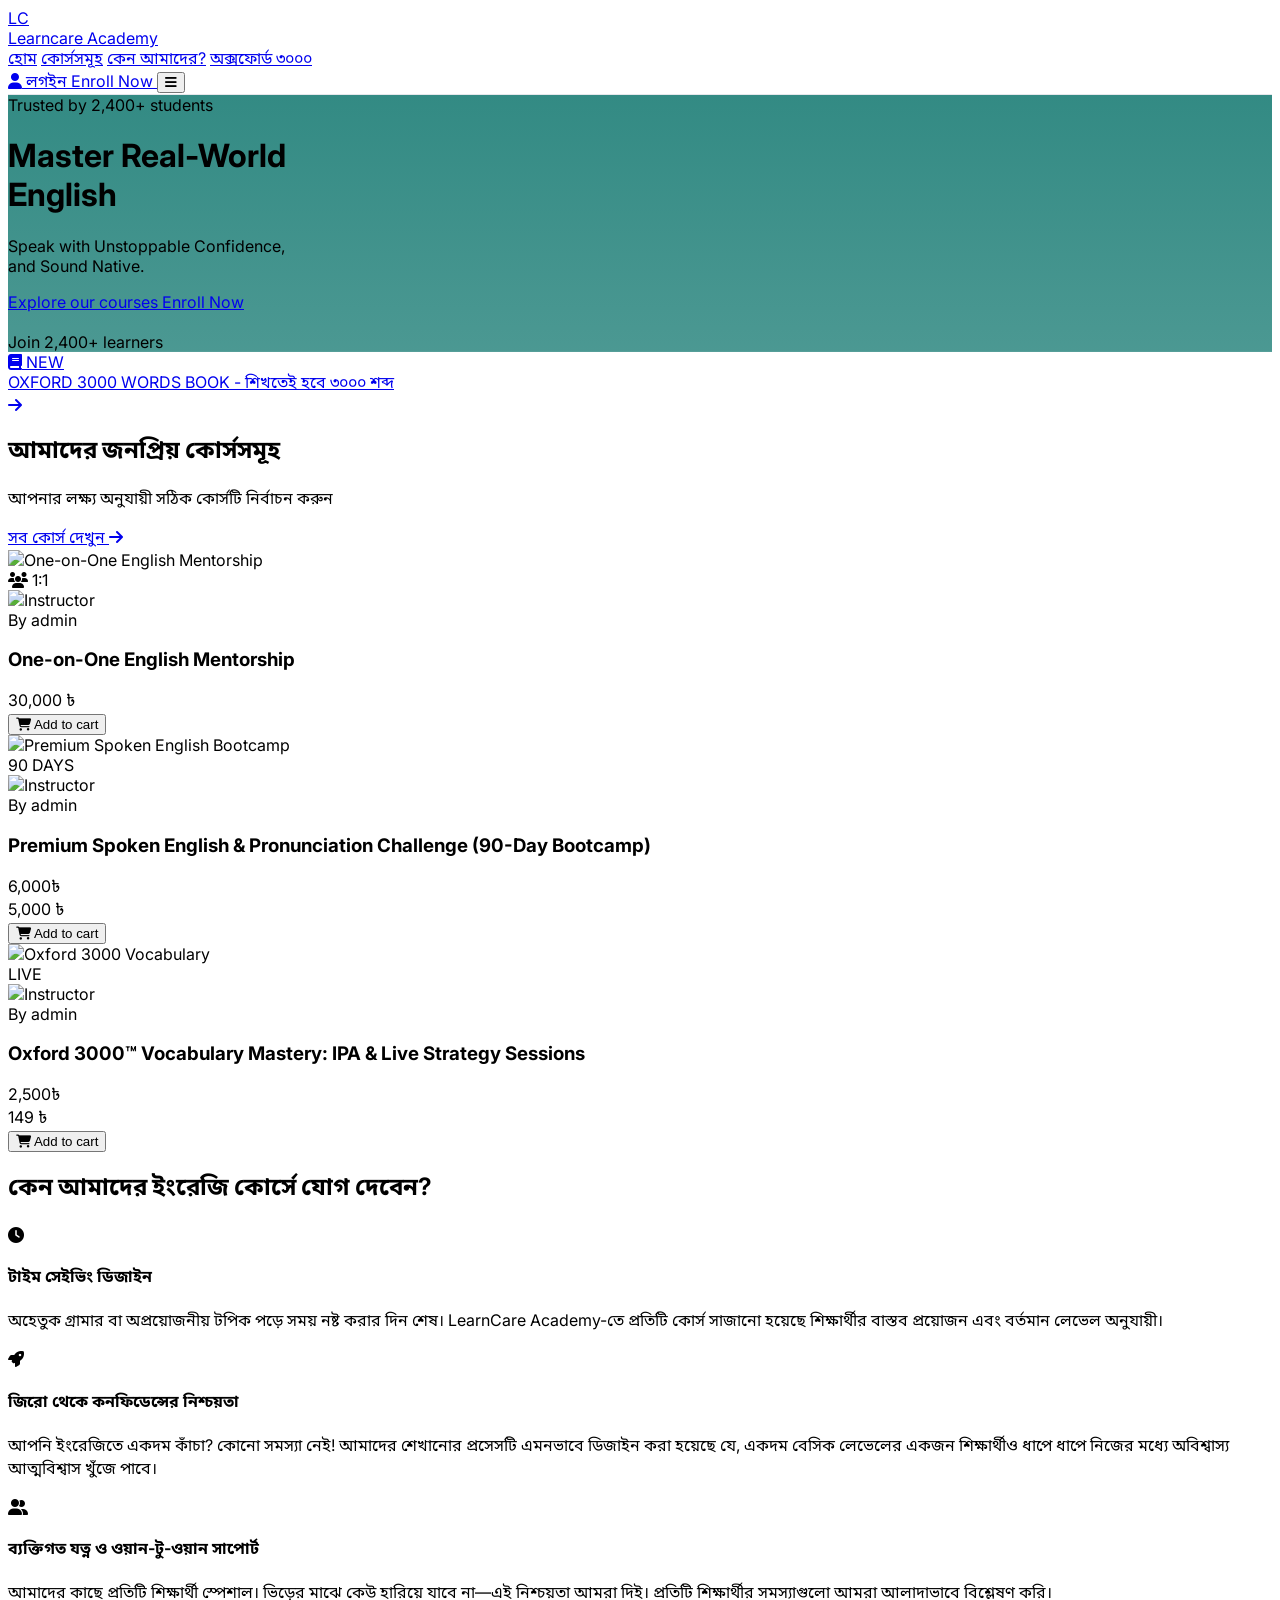
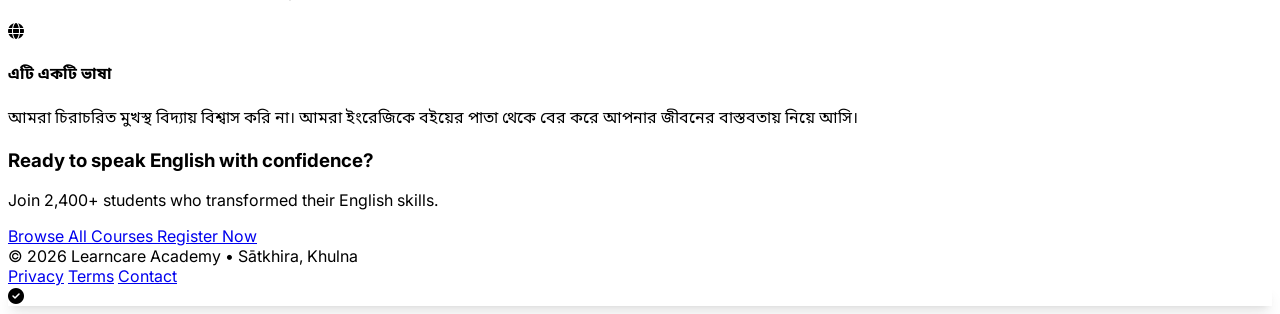
==== index.html @ d31a4f51 "Add files via upload" ====
<!DOCTYPE html>
<html lang="bn">
<head>
    <meta charset="UTF-8">
    <meta name="viewport" content="width=device-width, initial-scale=1.0">
    <title>Learncare Academy – be unstoppable</title>
    <link rel="stylesheet" href="style.css">
    <link rel="stylesheet" href="https://cdnjs.cloudflare.com/ajax/libs/font-awesome/6.5.1/css/all.min.css">
</head>
<body>
    <!-- Navbar -->
    <nav class="bg-white border-b border-gray-200 sticky top-0 z-50">
        <div class="max-w-screen-xl mx-auto">
            <div class="px-6 py-4 flex items-center justify-between">
                <!-- Logo -->
                <div class="flex items-center gap-x-3">
                    <a href="index.html" class="flex items-center gap-x-3">
                        <div class="w-11 h-11 bg-teal-800 rounded-2xl flex items-center justify-center">
                            <span class="text-white text-3xl font-bold tracking-tighter">LC</span>
                        </div>
                        <div>
                            <span class="font-bold text-3xl tracking-tight text-gray-900">Learncare</span>
                            <span class="font-semibold text-teal-700 text-xl">Academy</span>
                        </div>
                    </a>
                </div>

                <!-- Desktop Menu -->
                <div class="hidden md:flex items-center gap-x-8 text-sm font-medium">
                    <a href="index.html" class="text-gray-700 hover:text-teal-700 transition-colors">হোম</a>
                    <a href="#courses" class="text-gray-700 hover:text-teal-700 transition-colors">কোর্সসমূহ</a>
                    <a href="#why-us" class="text-gray-700 hover:text-teal-700 transition-colors">কেন আমাদের?</a>
                    <a href="#" class="text-gray-700 hover:text-teal-700 transition-colors">অক্সফোর্ড ৩০০০</a>
                </div>

                <div class="flex items-center gap-x-3">
                    <!-- Login Button -->
                    <a href="login.html" 
                       class="px-5 py-2.5 text-sm font-semibold text-gray-700 hover:bg-gray-100 transition-colors rounded-2xl flex items-center gap-x-2">
                        <i class="fas fa-user"></i>
                        <span class="hidden md:inline">লগইন</span>
                    </a>
                    
                    <!-- Enroll Button -->
                    <a href="#courses" 
                       class="px-6 py-2.5 bg-teal-700 hover:bg-teal-800 transition-all text-white text-sm font-semibold rounded-2xl flex items-center gap-x-2 shadow-sm">
                        <span>Enroll Now</span>
                    </a>
                    
                    <!-- Mobile Menu -->
                    <button class="md:hidden w-10 h-10 flex items-center justify-center text-gray-700" id="mobile-menu-btn">
                        <i class="fas fa-bars text-xl"></i>
                    </button>
                </div>
            </div>
        </div>
    </nav>

    <!-- Hero Section -->
    <div class="hero-bg h-[620px] flex items-center">
        <div class="max-w-screen-xl mx-auto px-6">
            <div class="max-w-2xl">
                <div class="inline-flex items-center px-4 py-1.5 rounded-full bg-white/90 mb-6">
                    <div class="flex items-center gap-x-2">
                        <div class="w-2.5 h-2.5 bg-emerald-500 rounded-full animate-pulse"></div>
                        <span class="text-sm font-semibold text-teal-900">Trusted by 2,400+ students</span>
                    </div>
                </div>
                
                <h1 class="text-6xl md:text-7xl font-bold tracking-tighter text-white leading-none">
                    Master Real-World<br> 
                    <span class="text-teal-300">English</span>
                </h1>
                
                <p class="mt-6 text-2xl text-white/90 max-w-md font-light">
                    Speak with Unstoppable Confidence,<br>
                    and Sound Native.
                </p>
                
                <div class="mt-8 flex items-center gap-x-4">
                    <a href="#courses" 
                       class="px-8 py-4 bg-white text-teal-800 hover:bg-gray-100 transition-all font-semibold text-lg rounded-3xl inline-flex items-center gap-x-3 shadow-xl">
                        <span>Explore our courses</span>
                    </a>
                    
                    <a href="login.html" 
                       class="px-8 py-4 border border-white/70 hover:bg-white/10 transition-all font-semibold text-lg text-white rounded-3xl inline-flex items-center gap-x-3">
                        <span>Enroll Now</span>
                    </a>
                </div>
                
                <div class="mt-8 flex items-center gap-x-5 text-white/80 text-sm">
                    <div class="flex -space-x-2">
                        <img src="https://picsum.photos/id/1005/32/32" class="w-8 h-8 rounded-full border-2 border-white object-cover" alt="">
                        <img src="https://picsum.photos/id/1009/32/32" class="w-8 h-8 rounded-full border-2 border-white object-cover" alt="">
                        <img src="https://picsum.photos/id/1012/32/32" class="w-8 h-8 rounded-full border-2 border-white object-cover" alt="">
                    </div>
                    <span class="font-medium">Join 2,400+ learners</span>
                </div>
            </div>
        </div>
    </div>

    <!-- Oxford 3000 Promo -->
    <div class="max-w-screen-xl mx-auto px-6 -mt-5 relative z-10">
        <div class="bg-white shadow-xl border border-gray-100 rounded-3xl p-1 inline-block">
            <a href="#" class="flex items-center gap-x-4 px-5 py-3.5 rounded-[22px] hover:bg-gray-50 transition-colors group">
                <div class="flex items-center gap-x-3">
                    <div class="px-3 py-1 bg-orange-100 text-orange-700 text-xs font-bold rounded-full flex items-center gap-x-1.5">
                        <i class="fas fa-book"></i>
                        <span>NEW</span>
                    </div>
                    <span class="font-semibold text-gray-900 group-hover:text-teal-700 transition-colors">OXFORD 3000 WORDS BOOK - শিখতেই হবে ৩০০০ শব্দ</span>
                </div>
                <i class="fas fa-arrow-right text-teal-600 group-hover:translate-x-1 transition-transform"></i>
            </a>
        </div>
    </div>

    <!-- Popular Courses Section -->
    <div id="courses" class="max-w-screen-xl mx-auto px-6 pt-14 pb-8">
        <div class="flex flex-col md:flex-row md:items-end justify-between mb-10">
            <div>
                <h2 class="text-4xl font-bold tracking-tight text-gray-900">আমাদের জনপ্রিয় কোর্সসমূহ</h2>
                <p class="text-gray-600 mt-2 text-lg">আপনার লক্ষ্য অনুযায়ী সঠিক কোর্সটি নির্বাচন করুন</p>
            </div>
            <a href="#" class="mt-4 md:mt-0 text-teal-700 hover:text-teal-800 font-semibold flex items-center gap-x-2">
                সব কোর্স দেখুন <i class="fas fa-arrow-right"></i>
            </a>
        </div>
        
        <!-- Courses Grid -->
        <div class="grid grid-cols-1 md:grid-cols-2 lg:grid-cols-3 gap-6">
            
            <!-- Course 1 -->
            <div class="course-card bg-white border border-gray-100 rounded-3xl overflow-hidden shadow-sm">
                <div class="relative">
                    <img src="https://picsum.photos/id/1018/600/340" class="w-full h-52 object-cover" alt="One-on-One English Mentorship">
                    <div class="absolute top-4 right-4 bg-white shadow-sm px-3 py-1 rounded-2xl text-xs font-semibold flex items-center gap-x-1">
                        <i class="fas fa-users text-teal-600"></i>
                        <span class="text-gray-700">1:1</span>
                    </div>
                </div>
                <div class="p-6">
                    <div class="flex items-center gap-x-3 mb-3">
                        <img src="https://picsum.photos/id/1005/32/32" class="w-8 h-8 rounded-full" alt="Instructor">
                        <div>
                            <span class="font-medium text-sm">By admin</span>
                        </div>
                    </div>
                    
                    <h3 class="font-bold text-xl leading-tight tracking-tight">One-on-One English Mentorship</h3>
                    
                    <div class="flex items-baseline gap-x-2 mt-4">
                        <span class="text-3xl font-bold text-gray-900">30,000</span>
                        <span class="text-lg font-medium text-gray-500">৳</span>
                    </div>
                    
                    <button onclick="addToCart(4485, 'One-on-One English Mentorship', 30000)"
                            class="mt-5 w-full py-3.5 bg-teal-700 hover:bg-teal-800 transition-colors text-white font-semibold rounded-2xl flex items-center justify-center gap-x-2 text-sm">
                        <i class="fas fa-shopping-cart"></i>
                        <span>Add to cart</span>
                    </button>
                </div>
            </div>
            
            <!-- Course 2 -->
            <div class="course-card bg-white border border-gray-100 rounded-3xl overflow-hidden shadow-sm">
                <div class="relative">
                    <img src="https://picsum.photos/id/1006/600/340" class="w-full h-52 object-cover" alt="Premium Spoken English Bootcamp">
                    <div class="absolute top-4 right-4 bg-emerald-500 text-white px-3 py-1 text-xs font-bold rounded-2xl flex items-center gap-x-1">
                        <span>90 DAYS</span>
                    </div>
                </div>
                <div class="p-6">
                    <div class="flex items-center gap-x-3 mb-3">
                        <img src="https://picsum.photos/id/1005/32/32" class="w-8 h-8 rounded-full" alt="Instructor">
                        <div>
                            <span class="font-medium text-sm">By admin</span>
                        </div>
                    </div>
                    
                    <h3 class="font-bold text-xl leading-tight tracking-tight">Premium Spoken English &amp; Pronunciation Challenge (90-Day Bootcamp)</h3>
                    
                    <div class="mt-4 flex items-baseline gap-x-3">
                        <div>
                            <span class="text-sm line-through text-gray-400">6,000৳</span>
                            <div class="flex items-baseline">
                                <span class="text-3xl font-bold text-gray-900">5,000</span>
                                <span class="text-lg font-medium text-gray-500">৳</span>
                            </div>
                        </div>
                    </div>
                    
                    <button onclick="addToCart(4482, 'Premium Spoken English Bootcamp', 5000)"
                            class="mt-5 w-full py-3.5 bg-teal-700 hover:bg-teal-800 transition-colors text-white font-semibold rounded-2xl flex items-center justify-center gap-x-2 text-sm">
                        <i class="fas fa-shopping-cart"></i>
                        <span>Add to cart</span>
                    </button>
                </div>
            </div>
            
            <!-- Course 3 -->
            <div class="course-card bg-white border border-gray-100 rounded-3xl overflow-hidden shadow-sm">
                <div class="relative">
                    <img src="https://picsum.photos/id/201/600/340" class="w-full h-52 object-cover" alt="Oxford 3000 Vocabulary">
                    <div class="absolute top-4 right-4 bg-amber-500 text-white px-3 py-1 text-xs font-bold rounded-2xl">
                        <span>LIVE</span>
                    </div>
                </div>
                <div class="p-6">
                    <div class="flex items-center gap-x-3 mb-3">
                        <img src="https://picsum.photos/id/1005/32/32" class="w-8 h-8 rounded-full" alt="Instructor">
                        <div>
                            <span class="font-medium text-sm">By admin</span>
                        </div>
                    </div>
                    
                    <h3 class="font-bold text-xl leading-tight tracking-tight">Oxford 3000™ Vocabulary Mastery: IPA &amp; Live Strategy Sessions</h3>
                    
                    <div class="mt-4 flex items-baseline gap-x-3">
                        <div>
                            <span class="text-sm line-through text-gray-400">2,500৳</span>
                            <div class="flex items-baseline">
                                <span class="text-3xl font-bold text-emerald-600">149</span>
                                <span class="text-lg font-medium text-gray-500">৳</span>
                            </div>
                        </div>
                    </div>
                    
                    <button onclick="addToCart(4285, 'Oxford 3000 Vocabulary Mastery', 149)"
                            class="mt-5 w-full py-3.5 bg-teal-700 hover:bg-teal-800 transition-colors text-white font-semibold rounded-2xl flex items-center justify-center gap-x-2 text-sm">
                        <i class="fas fa-shopping-cart"></i>
                        <span>Add to cart</span>
                    </button>
                </div>
            </div>
            
        </div>
    </div>

    <!-- Why Choose Us Section -->
    <div id="why-us" class="bg-white py-16 border-t border-gray-100">
        <div class="max-w-screen-xl mx-auto px-6">
            <div class="text-center mb-12">
                <h2 class="text-4xl font-bold tracking-tight text-gray-900">কেন আমাদের ইংরেজি কোর্সে যোগ দেবেন?</h2>
            </div>
            
            <div class="grid grid-cols-1 md:grid-cols-2 lg:grid-cols-4 gap-6">
                
                <div class="benefit-card bg-gray-50 border border-gray-100 p-7 rounded-3xl">
                    <div class="w-12 h-12 bg-teal-100 text-teal-700 flex items-center justify-center rounded-2xl mb-5">
                        <i class="fas fa-clock text-3xl"></i>
                    </div>
                    <h4 class="font-bold text-xl mb-3">টাইম সেইভিং ডিজাইন</h4>
                    <p class="text-gray-600 text-[15px] leading-relaxed">অহেতুক গ্রামার বা অপ্রয়োজনীয় টপিক পড়ে সময় নষ্ট করার দিন শেষ। LearnCare Academy-তে প্রতিটি কোর্স সাজানো হয়েছে শিক্ষার্থীর বাস্তব প্রয়োজন এবং বর্তমান লেভেল অনুযায়ী।</p>
                </div>
                
                <div class="benefit-card bg-gray-50 border border-gray-100 p-7 rounded-3xl">
                    <div class="w-12 h-12 bg-teal-100 text-teal-700 flex items-center justify-center rounded-2xl mb-5">
                        <i class="fas fa-rocket text-3xl"></i>
                    </div>
                    <h4 class="font-bold text-xl mb-3">জিরো থেকে কনফিডেন্সের নিশ্চয়তা</h4>
                    <p class="text-gray-600 text-[15px] leading-relaxed">আপনি ইংরেজিতে একদম কাঁচা? কোনো সমস্যা নেই! আমাদের শেখানোর প্রসেসটি এমনভাবে ডিজাইন করা হয়েছে যে, একদম বেসিক লেভেলের একজন শিক্ষার্থীও ধাপে ধাপে নিজের মধ্যে অবিশ্বাস্য আত্মবিশ্বাস খুঁজে পাবে।</p>
                </div>
                
                <div class="benefit-card bg-gray-50 border border-gray-100 p-7 rounded-3xl">
                    <div class="w-12 h-12 bg-teal-100 text-teal-700 flex items-center justify-center rounded-2xl mb-5">
                        <i class="fas fa-user-friends text-3xl"></i>
                    </div>
                    <h4 class="font-bold text-xl mb-3">ব্যক্তিগত যত্ন ও ওয়ান-টু-ওয়ান সাপোর্ট</h4>
                    <p class="text-gray-600 text-[15px] leading-relaxed">আমাদের কাছে প্রতিটি শিক্ষার্থী স্পেশাল। ভিড়ের মাঝে কেউ হারিয়ে যাবে না—এই নিশ্চয়তা আমরা দিই। প্রতিটি শিক্ষার্থীর সমস্যাগুলো আমরা আলাদাভাবে বিশ্লেষণ করি।</p>
                </div>
                
                <div class="benefit-card bg-gray-50 border border-gray-100 p-7 rounded-3xl">
                    <div class="w-12 h-12 bg-teal-100 text-teal-700 flex items-center justify-center rounded-2xl mb-5">
                        <i class="fas fa-globe text-3xl"></i>
                    </div>
                    <h4 class="font-bold text-xl mb-3">এটি একটি ভাষা</h4>
                    <p class="text-gray-600 text-[15px] leading-relaxed">আমরা চিরাচরিত মুখস্থ বিদ্যায় বিশ্বাস করি না। আমরা ইংরেজিকে বইয়ের পাতা থেকে বের করে আপনার জীবনের বাস্তবতায় নিয়ে আসি।</p>
                </div>
            </div>
        </div>
    </div>

    <!-- Final CTA -->
    <div class="bg-gray-900 py-12">
        <div class="max-w-screen-xl mx-auto px-6 text-center">
            <h3 class="text-white text-3xl font-bold tracking-tight">Ready to speak English with confidence?</h3>
            <p class="text-gray-400 mt-2">Join 2,400+ students who transformed their English skills.</p>
            
            <div class="mt-7 flex flex-col sm:flex-row items-center justify-center gap-3">
                <a href="#courses" 
                   class="px-8 py-4 bg-white text-teal-800 hover:bg-gray-100 font-semibold text-lg rounded-3xl flex items-center justify-center gap-x-3 shadow-lg">
                    Browse All Courses
                </a>
                
                <a href="register.html" 
                   class="px-8 py-4 border border-white text-white hover:bg-white/10 font-semibold text-lg rounded-3xl flex items-center justify-center gap-x-3">
                    Register Now
                </a>
            </div>
        </div>
    </div>

    <!-- Footer -->
    <footer class="bg-white border-t border-gray-200 py-8">
        <div class="max-w-screen-xl mx-auto px-6">
            <div class="flex flex-col md:flex-row md:items-center justify-between text-sm">
                <div class="flex items-center gap-x-2 text-gray-500">
                    <span>© 2026 Learncare Academy</span>
                    <span class="hidden md:inline">•</span>
                    <span class="text-teal-700">Sātkhira, Khulna</span>
                </div>
                
                <div class="flex items-center gap-x-6 mt-4 md:mt-0 text-gray-500 text-sm">
                    <a href="#" class="hover:text-gray-700">Privacy</a>
                    <a href="#" class="hover:text-gray-700">Terms</a>
                    <a href="#" class="hover:text-gray-700">Contact</a>
                </div>
            </div>
        </div>
    </footer>

    <!-- Toast -->
    <div id="toast" class="hidden fixed bottom-6 right-6 bg-gray-900 text-white px-5 py-3 rounded-2xl shadow-xl flex items-center gap-x-3 z-[999]">
        <div class="flex items-center gap-x-3">
            <i class="fas fa-check-circle text-emerald-400"></i>
            <span id="toast-text"></span>
        </div>
    </div>

    <script src="script.js"></script>
</body>
</html>
---- style.css ----
/* Learncare Academy - Shared Styles */

@import url('https://fonts.googleapis.com/css2?family=Inter:wght@300;400;500;600&family=Noto+Sans+Bengali:wght@400;500;600&display=swap');

:root {
    --primary: #0f766e;
}

body {
    font-family: 'Inter', 'Noto Sans Bengali', system-ui, sans-serif;
}

/* Navbar */
nav {
    background: white;
    border-bottom: 1px solid #e5e7eb;
}

/* Hero Background */
.hero-bg {
    background: linear-gradient(rgba(15, 118, 110, 0.85), rgba(15, 118, 110, 0.75)), 
                url('https://picsum.photos/id/1015/2000/1200');
    background-size: cover;
    background-position: center;
}

/* Course Cards */
.course-card {
    transition: all 0.3s cubic-bezier(0.4, 0, 0.2, 1);
}

.course-card:hover {
    transform: translateY(-8px);
    box-shadow: 0 20px 25px -5px rgb(0 0 0 / 0.1), 0 8px 10px -6px rgb(0 0 0 / 0.1);
}

/* Benefit Cards */
.benefit-card {
    transition: all 0.3s ease;
}

.benefit-card:hover {
    transform: translateY(-4px);
}

/* Form Inputs */
.form-input {
    transition: all 0.3s ease;
}

.form-input:focus {
    outline: none;
    box-shadow: 0 0 0 3px rgba(15, 118, 110, 0.15);
    border-color: #0f766e;
}

/* Login Background */
.login-bg {
    background: linear-gradient(135deg, #0f766e 0%, #134e4b 100%);
}

/* Toast */
#toast, #success-toast {
    box-shadow: 0 10px 15px -3px rgb(0 0 0 / 0.1), 0 4px 6px -4px rgb(0 0 0 / 0.1);
}

/* Buttons */
button, .btn {
    transition: all 0.2s ease;
}

/* Section Headers */
.section-header {
    position: relative;
    display: inline-block;
}

.section-header:after {
    content: '';
    position: absolute;
    bottom: -8px;
    left: 0;
    width: 60px;
    height: 3px;
    background: linear-gradient(to right, #0f766e, #14b8a6);
    border-radius: 9999px;
}

/* Responsive */
@media (max-width: 768px) {
    .hero-bg {
        height: 520px;
    }
    
    .course-card {
        margin-bottom: 10px;
    }
}

/* Utility */
.bengali-text {
    font-family: 'Noto Sans Bengali', system-ui, sans-serif;
}

.price {
    font-family: 'Inter', system-ui, sans-serif;
}

/* Academy Brand Color */
.academy-green {
    color: #0f766e;
}

/* Modal Styles */
#login-modal, #register-modal {
    animation: fadeIn 0.2s ease forwards;
}

@keyframes fadeIn {
    from { opacity: 0; }
    to { opacity: 1; }
}

/* Cart Indicator */
#cart-count {
    font-size: 10px;
    line-height: 1;
}
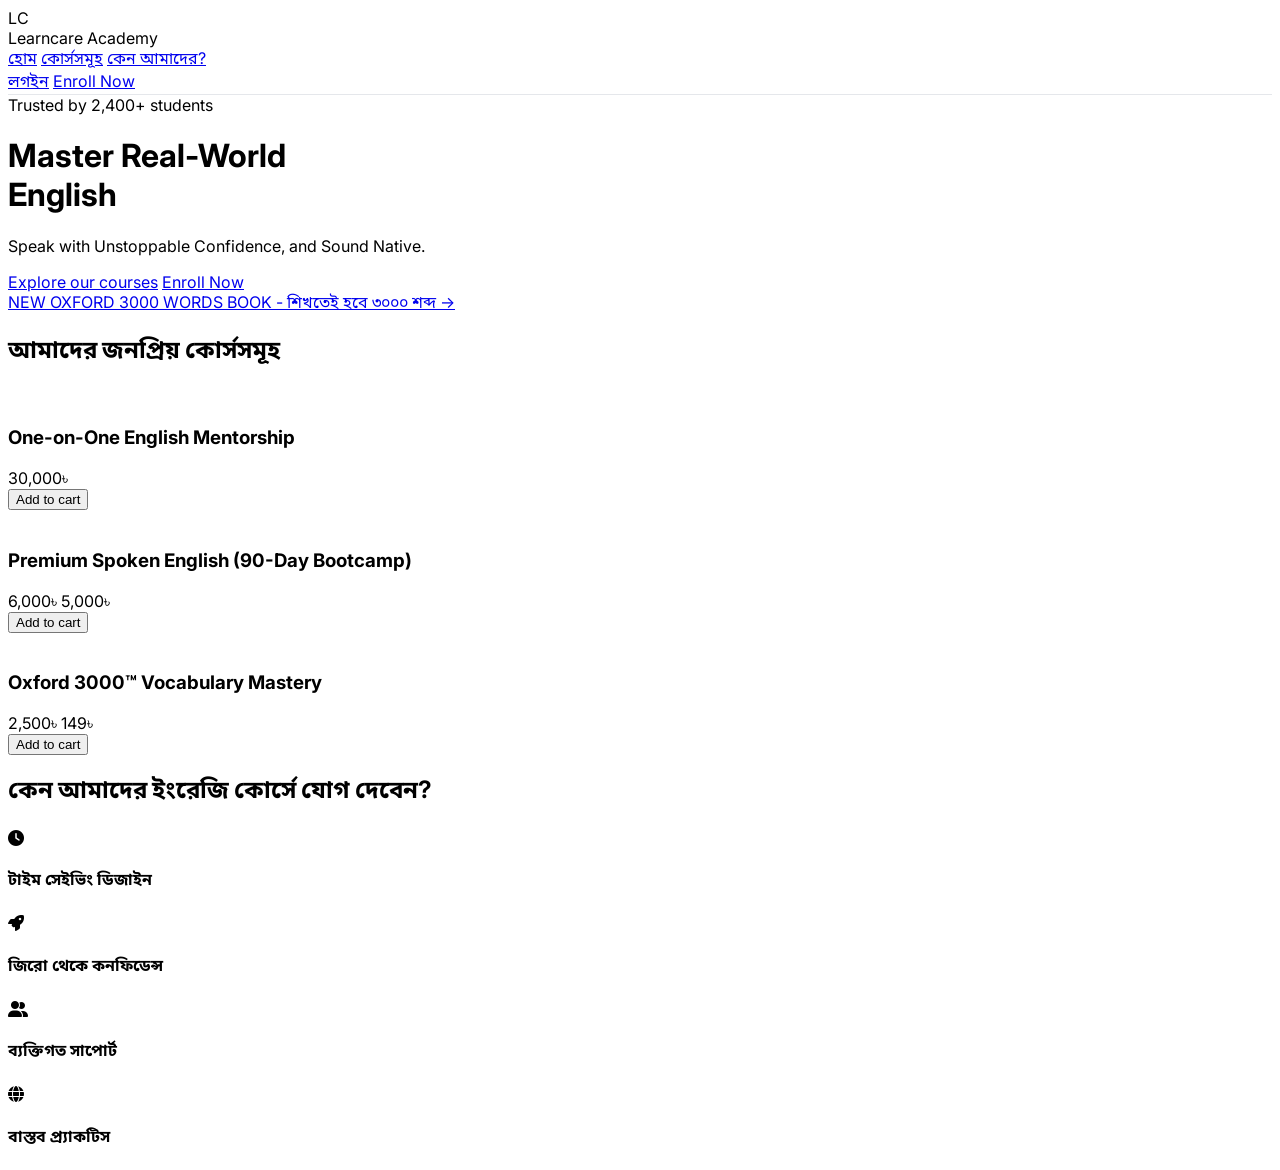
==== commit bff6ae3e: "Update index.html" ====
--- a/index.html
+++ b/index.html
@@ -3,333 +3,115 @@
 <head>
     <meta charset="UTF-8">
     <meta name="viewport" content="width=device-width, initial-scale=1.0">
-    <title>Learncare Academy – be unstoppable</title>
+    <title>Learncare Academy</title>
     <link rel="stylesheet" href="style.css">
     <link rel="stylesheet" href="https://cdnjs.cloudflare.com/ajax/libs/font-awesome/6.5.1/css/all.min.css">
 </head>
 <body>
     <!-- Navbar -->
-    <nav class="bg-white border-b border-gray-200 sticky top-0 z-50">
-        <div class="max-w-screen-xl mx-auto">
-            <div class="px-6 py-4 flex items-center justify-between">
-                <!-- Logo -->
-                <div class="flex items-center gap-x-3">
-                    <a href="index.html" class="flex items-center gap-x-3">
-                        <div class="w-11 h-11 bg-teal-800 rounded-2xl flex items-center justify-center">
-                            <span class="text-white text-3xl font-bold tracking-tighter">LC</span>
-                        </div>
-                        <div>
-                            <span class="font-bold text-3xl tracking-tight text-gray-900">Learncare</span>
-                            <span class="font-semibold text-teal-700 text-xl">Academy</span>
-                        </div>
-                    </a>
+    <nav>
+        <div class="nav-container">
+            <div class="logo">
+                <div class="logo-box">LC</div>
+                <div>
+                    <span class="brand-name">Learncare</span>
+                    <span class="brand-sub">Academy</span>
                 </div>
-
-                <!-- Desktop Menu -->
-                <div class="hidden md:flex items-center gap-x-8 text-sm font-medium">
-                    <a href="index.html" class="text-gray-700 hover:text-teal-700 transition-colors">হোম</a>
-                    <a href="#courses" class="text-gray-700 hover:text-teal-700 transition-colors">কোর্সসমূহ</a>
-                    <a href="#why-us" class="text-gray-700 hover:text-teal-700 transition-colors">কেন আমাদের?</a>
-                    <a href="#" class="text-gray-700 hover:text-teal-700 transition-colors">অক্সফোর্ড ৩০০০</a>
-                </div>
-
-                <div class="flex items-center gap-x-3">
-                    <!-- Login Button -->
-                    <a href="login.html" 
-                       class="px-5 py-2.5 text-sm font-semibold text-gray-700 hover:bg-gray-100 transition-colors rounded-2xl flex items-center gap-x-2">
-                        <i class="fas fa-user"></i>
-                        <span class="hidden md:inline">লগইন</span>
-                    </a>
-                    
-                    <!-- Enroll Button -->
-                    <a href="#courses" 
-                       class="px-6 py-2.5 bg-teal-700 hover:bg-teal-800 transition-all text-white text-sm font-semibold rounded-2xl flex items-center gap-x-2 shadow-sm">
-                        <span>Enroll Now</span>
-                    </a>
-                    
-                    <!-- Mobile Menu -->
-                    <button class="md:hidden w-10 h-10 flex items-center justify-center text-gray-700" id="mobile-menu-btn">
-                        <i class="fas fa-bars text-xl"></i>
-                    </button>
-                </div>
+            </div>
+            
+            <div class="nav-links">
+                <a href="index.html">হোম</a>
+                <a href="#courses">কোর্সসমূহ</a>
+                <a href="#why-us">কেন আমাদের?</a>
+            </div>
+            
+            <div class="nav-buttons">
+                <a href="login.html" class="btn-login">লগইন</a>
+                <a href="#courses" class="btn-enroll">Enroll Now</a>
             </div>
         </div>
     </nav>
 
     <!-- Hero Section -->
-    <div class="hero-bg h-[620px] flex items-center">
-        <div class="max-w-screen-xl mx-auto px-6">
-            <div class="max-w-2xl">
-                <div class="inline-flex items-center px-4 py-1.5 rounded-full bg-white/90 mb-6">
-                    <div class="flex items-center gap-x-2">
-                        <div class="w-2.5 h-2.5 bg-emerald-500 rounded-full animate-pulse"></div>
-                        <span class="text-sm font-semibold text-teal-900">Trusted by 2,400+ students</span>
-                    </div>
-                </div>
-                
-                <h1 class="text-6xl md:text-7xl font-bold tracking-tighter text-white leading-none">
-                    Master Real-World<br> 
-                    <span class="text-teal-300">English</span>
-                </h1>
-                
-                <p class="mt-6 text-2xl text-white/90 max-w-md font-light">
-                    Speak with Unstoppable Confidence,<br>
-                    and Sound Native.
-                </p>
-                
-                <div class="mt-8 flex items-center gap-x-4">
-                    <a href="#courses" 
-                       class="px-8 py-4 bg-white text-teal-800 hover:bg-gray-100 transition-all font-semibold text-lg rounded-3xl inline-flex items-center gap-x-3 shadow-xl">
-                        <span>Explore our courses</span>
-                    </a>
-                    
-                    <a href="login.html" 
-                       class="px-8 py-4 border border-white/70 hover:bg-white/10 transition-all font-semibold text-lg text-white rounded-3xl inline-flex items-center gap-x-3">
-                        <span>Enroll Now</span>
-                    </a>
-                </div>
-                
-                <div class="mt-8 flex items-center gap-x-5 text-white/80 text-sm">
-                    <div class="flex -space-x-2">
-                        <img src="https://picsum.photos/id/1005/32/32" class="w-8 h-8 rounded-full border-2 border-white object-cover" alt="">
-                        <img src="https://picsum.photos/id/1009/32/32" class="w-8 h-8 rounded-full border-2 border-white object-cover" alt="">
-                        <img src="https://picsum.photos/id/1012/32/32" class="w-8 h-8 rounded-full border-2 border-white object-cover" alt="">
-                    </div>
-                    <span class="font-medium">Join 2,400+ learners</span>
-                </div>
+    <div class="hero">
+        <div class="hero-content">
+            <div class="badge">Trusted by 2,400+ students</div>
+            <h1>Master Real-World<br><span>English</span></h1>
+            <p>Speak with Unstoppable Confidence, and Sound Native.</p>
+            
+            <div class="hero-buttons">
+                <a href="#courses" class="btn-primary">Explore our courses</a>
+                <a href="login.html" class="btn-secondary">Enroll Now</a>
             </div>
         </div>
     </div>
 
-    <!-- Oxford 3000 Promo -->
-    <div class="max-w-screen-xl mx-auto px-6 -mt-5 relative z-10">
-        <div class="bg-white shadow-xl border border-gray-100 rounded-3xl p-1 inline-block">
-            <a href="#" class="flex items-center gap-x-4 px-5 py-3.5 rounded-[22px] hover:bg-gray-50 transition-colors group">
-                <div class="flex items-center gap-x-3">
-                    <div class="px-3 py-1 bg-orange-100 text-orange-700 text-xs font-bold rounded-full flex items-center gap-x-1.5">
-                        <i class="fas fa-book"></i>
-                        <span>NEW</span>
-                    </div>
-                    <span class="font-semibold text-gray-900 group-hover:text-teal-700 transition-colors">OXFORD 3000 WORDS BOOK - শিখতেই হবে ৩০০০ শব্দ</span>
-                </div>
-                <i class="fas fa-arrow-right text-teal-600 group-hover:translate-x-1 transition-transform"></i>
-            </a>
-        </div>
+    <!-- Oxford Banner -->
+    <div class="oxford-banner">
+        <a href="#">
+            <span class="new-badge">NEW</span>
+            OXFORD 3000 WORDS BOOK - শিখতেই হবে ৩০০০ শব্দ →
+        </a>
     </div>
 
-    <!-- Popular Courses Section -->
-    <div id="courses" class="max-w-screen-xl mx-auto px-6 pt-14 pb-8">
-        <div class="flex flex-col md:flex-row md:items-end justify-between mb-10">
-            <div>
-                <h2 class="text-4xl font-bold tracking-tight text-gray-900">আমাদের জনপ্রিয় কোর্সসমূহ</h2>
-                <p class="text-gray-600 mt-2 text-lg">আপনার লক্ষ্য অনুযায়ী সঠিক কোর্সটি নির্বাচন করুন</p>
-            </div>
-            <a href="#" class="mt-4 md:mt-0 text-teal-700 hover:text-teal-800 font-semibold flex items-center gap-x-2">
-                সব কোর্স দেখুন <i class="fas fa-arrow-right"></i>
-            </a>
-        </div>
-        
-        <!-- Courses Grid -->
-        <div class="grid grid-cols-1 md:grid-cols-2 lg:grid-cols-3 gap-6">
+    <!-- Courses -->
+    <div id="courses" class="section">
+        <h2>আমাদের জনপ্রিয় কোর্সসমূহ</h2>
+        <div class="courses-grid">
             
-            <!-- Course 1 -->
-            <div class="course-card bg-white border border-gray-100 rounded-3xl overflow-hidden shadow-sm">
-                <div class="relative">
-                    <img src="https://picsum.photos/id/1018/600/340" class="w-full h-52 object-cover" alt="One-on-One English Mentorship">
-                    <div class="absolute top-4 right-4 bg-white shadow-sm px-3 py-1 rounded-2xl text-xs font-semibold flex items-center gap-x-1">
-                        <i class="fas fa-users text-teal-600"></i>
-                        <span class="text-gray-700">1:1</span>
-                    </div>
-                </div>
-                <div class="p-6">
-                    <div class="flex items-center gap-x-3 mb-3">
-                        <img src="https://picsum.photos/id/1005/32/32" class="w-8 h-8 rounded-full" alt="Instructor">
-                        <div>
-                            <span class="font-medium text-sm">By admin</span>
-                        </div>
-                    </div>
-                    
-                    <h3 class="font-bold text-xl leading-tight tracking-tight">One-on-One English Mentorship</h3>
-                    
-                    <div class="flex items-baseline gap-x-2 mt-4">
-                        <span class="text-3xl font-bold text-gray-900">30,000</span>
-                        <span class="text-lg font-medium text-gray-500">৳</span>
-                    </div>
-                    
-                    <button onclick="addToCart(4485, 'One-on-One English Mentorship', 30000)"
-                            class="mt-5 w-full py-3.5 bg-teal-700 hover:bg-teal-800 transition-colors text-white font-semibold rounded-2xl flex items-center justify-center gap-x-2 text-sm">
-                        <i class="fas fa-shopping-cart"></i>
-                        <span>Add to cart</span>
-                    </button>
+            <div class="course-card">
+                <img src="https://picsum.photos/id/1018/600/280" alt="">
+                <div class="course-info">
+                    <h3>One-on-One English Mentorship</h3>
+                    <div class="price">30,000৳</div>
+                    <button onclick="addToCart(this)">Add to cart</button>
                 </div>
             </div>
             
-            <!-- Course 2 -->
-            <div class="course-card bg-white border border-gray-100 rounded-3xl overflow-hidden shadow-sm">
-                <div class="relative">
-                    <img src="https://picsum.photos/id/1006/600/340" class="w-full h-52 object-cover" alt="Premium Spoken English Bootcamp">
-                    <div class="absolute top-4 right-4 bg-emerald-500 text-white px-3 py-1 text-xs font-bold rounded-2xl flex items-center gap-x-1">
-                        <span>90 DAYS</span>
-                    </div>
-                </div>
-                <div class="p-6">
-                    <div class="flex items-center gap-x-3 mb-3">
-                        <img src="https://picsum.photos/id/1005/32/32" class="w-8 h-8 rounded-full" alt="Instructor">
-                        <div>
-                            <span class="font-medium text-sm">By admin</span>
-                        </div>
-                    </div>
-                    
-                    <h3 class="font-bold text-xl leading-tight tracking-tight">Premium Spoken English &amp; Pronunciation Challenge (90-Day Bootcamp)</h3>
-                    
-                    <div class="mt-4 flex items-baseline gap-x-3">
-                        <div>
-                            <span class="text-sm line-through text-gray-400">6,000৳</span>
-                            <div class="flex items-baseline">
-                                <span class="text-3xl font-bold text-gray-900">5,000</span>
-                                <span class="text-lg font-medium text-gray-500">৳</span>
-                            </div>
-                        </div>
-                    </div>
-                    
-                    <button onclick="addToCart(4482, 'Premium Spoken English Bootcamp', 5000)"
-                            class="mt-5 w-full py-3.5 bg-teal-700 hover:bg-teal-800 transition-colors text-white font-semibold rounded-2xl flex items-center justify-center gap-x-2 text-sm">
-                        <i class="fas fa-shopping-cart"></i>
-                        <span>Add to cart</span>
-                    </button>
+            <div class="course-card">
+                <img src="https://picsum.photos/id/1006/600/280" alt="">
+                <div class="course-info">
+                    <h3>Premium Spoken English (90-Day Bootcamp)</h3>
+                    <div class="price"><span class="old">6,000৳</span> 5,000৳</div>
+                    <button onclick="addToCart(this)">Add to cart</button>
                 </div>
             </div>
             
-            <!-- Course 3 -->
-            <div class="course-card bg-white border border-gray-100 rounded-3xl overflow-hidden shadow-sm">
-                <div class="relative">
-                    <img src="https://picsum.photos/id/201/600/340" class="w-full h-52 object-cover" alt="Oxford 3000 Vocabulary">
-                    <div class="absolute top-4 right-4 bg-amber-500 text-white px-3 py-1 text-xs font-bold rounded-2xl">
-                        <span>LIVE</span>
-                    </div>
-                </div>
-                <div class="p-6">
-                    <div class="flex items-center gap-x-3 mb-3">
-                        <img src="https://picsum.photos/id/1005/32/32" class="w-8 h-8 rounded-full" alt="Instructor">
-                        <div>
-                            <span class="font-medium text-sm">By admin</span>
-                        </div>
-                    </div>
-                    
-                    <h3 class="font-bold text-xl leading-tight tracking-tight">Oxford 3000™ Vocabulary Mastery: IPA &amp; Live Strategy Sessions</h3>
-                    
-                    <div class="mt-4 flex items-baseline gap-x-3">
-                        <div>
-                            <span class="text-sm line-through text-gray-400">2,500৳</span>
-                            <div class="flex items-baseline">
-                                <span class="text-3xl font-bold text-emerald-600">149</span>
-                                <span class="text-lg font-medium text-gray-500">৳</span>
-                            </div>
-                        </div>
-                    </div>
-                    
-                    <button onclick="addToCart(4285, 'Oxford 3000 Vocabulary Mastery', 149)"
-                            class="mt-5 w-full py-3.5 bg-teal-700 hover:bg-teal-800 transition-colors text-white font-semibold rounded-2xl flex items-center justify-center gap-x-2 text-sm">
-                        <i class="fas fa-shopping-cart"></i>
-                        <span>Add to cart</span>
-                    </button>
+            <div class="course-card">
+                <img src="https://picsum.photos/id/201/600/280" alt="">
+                <div class="course-info">
+                    <h3>Oxford 3000™ Vocabulary Mastery</h3>
+                    <div class="price"><span class="old">2,500৳</span> <span class="special">149৳</span></div>
+                    <button onclick="addToCart(this)">Add to cart</button>
                 </div>
             </div>
             
         </div>
     </div>
 
-    <!-- Why Choose Us Section -->
-    <div id="why-us" class="bg-white py-16 border-t border-gray-100">
-        <div class="max-w-screen-xl mx-auto px-6">
-            <div class="text-center mb-12">
-                <h2 class="text-4xl font-bold tracking-tight text-gray-900">কেন আমাদের ইংরেজি কোর্সে যোগ দেবেন?</h2>
+    <!-- Why Us -->
+    <div id="why-us" class="section why-section">
+        <h2>কেন আমাদের ইংরেজি কোর্সে যোগ দেবেন?</h2>
+        <div class="why-grid">
+            <div class="why-card">
+                <i class="fas fa-clock"></i>
+                <h4>টাইম সেইভিং ডিজাইন</h4>
             </div>
-            
-            <div class="grid grid-cols-1 md:grid-cols-2 lg:grid-cols-4 gap-6">
-                
-                <div class="benefit-card bg-gray-50 border border-gray-100 p-7 rounded-3xl">
-                    <div class="w-12 h-12 bg-teal-100 text-teal-700 flex items-center justify-center rounded-2xl mb-5">
-                        <i class="fas fa-clock text-3xl"></i>
-                    </div>
-                    <h4 class="font-bold text-xl mb-3">টাইম সেইভিং ডিজাইন</h4>
-                    <p class="text-gray-600 text-[15px] leading-relaxed">অহেতুক গ্রামার বা অপ্রয়োজনীয় টপিক পড়ে সময় নষ্ট করার দিন শেষ। LearnCare Academy-তে প্রতিটি কোর্স সাজানো হয়েছে শিক্ষার্থীর বাস্তব প্রয়োজন এবং বর্তমান লেভেল অনুযায়ী।</p>
-                </div>
-                
-                <div class="benefit-card bg-gray-50 border border-gray-100 p-7 rounded-3xl">
-                    <div class="w-12 h-12 bg-teal-100 text-teal-700 flex items-center justify-center rounded-2xl mb-5">
-                        <i class="fas fa-rocket text-3xl"></i>
-                    </div>
-                    <h4 class="font-bold text-xl mb-3">জিরো থেকে কনফিডেন্সের নিশ্চয়তা</h4>
-                    <p class="text-gray-600 text-[15px] leading-relaxed">আপনি ইংরেজিতে একদম কাঁচা? কোনো সমস্যা নেই! আমাদের শেখানোর প্রসেসটি এমনভাবে ডিজাইন করা হয়েছে যে, একদম বেসিক লেভেলের একজন শিক্ষার্থীও ধাপে ধাপে নিজের মধ্যে অবিশ্বাস্য আত্মবিশ্বাস খুঁজে পাবে।</p>
-                </div>
-                
-                <div class="benefit-card bg-gray-50 border border-gray-100 p-7 rounded-3xl">
-                    <div class="w-12 h-12 bg-teal-100 text-teal-700 flex items-center justify-center rounded-2xl mb-5">
-                        <i class="fas fa-user-friends text-3xl"></i>
-                    </div>
-                    <h4 class="font-bold text-xl mb-3">ব্যক্তিগত যত্ন ও ওয়ান-টু-ওয়ান সাপোর্ট</h4>
-                    <p class="text-gray-600 text-[15px] leading-relaxed">আমাদের কাছে প্রতিটি শিক্ষার্থী স্পেশাল। ভিড়ের মাঝে কেউ হারিয়ে যাবে না—এই নিশ্চয়তা আমরা দিই। প্রতিটি শিক্ষার্থীর সমস্যাগুলো আমরা আলাদাভাবে বিশ্লেষণ করি।</p>
-                </div>
-                
-                <div class="benefit-card bg-gray-50 border border-gray-100 p-7 rounded-3xl">
-                    <div class="w-12 h-12 bg-teal-100 text-teal-700 flex items-center justify-center rounded-2xl mb-5">
-                        <i class="fas fa-globe text-3xl"></i>
-                    </div>
-                    <h4 class="font-bold text-xl mb-3">এটি একটি ভাষা</h4>
-                    <p class="text-gray-600 text-[15px] leading-relaxed">আমরা চিরাচরিত মুখস্থ বিদ্যায় বিশ্বাস করি না। আমরা ইংরেজিকে বইয়ের পাতা থেকে বের করে আপনার জীবনের বাস্তবতায় নিয়ে আসি।</p>
-                </div>
+            <div class="why-card">
+                <i class="fas fa-rocket"></i>
+                <h4>জিরো থেকে কনফিডেন্স</h4>
             </div>
-        </div>
-    </div>
-
-    <!-- Final CTA -->
-    <div class="bg-gray-900 py-12">
-        <div class="max-w-screen-xl mx-auto px-6 text-center">
-            <h3 class="text-white text-3xl font-bold tracking-tight">Ready to speak English with confidence?</h3>
-            <p class="text-gray-400 mt-2">Join 2,400+ students who transformed their English skills.</p>
-            
-            <div class="mt-7 flex flex-col sm:flex-row items-center justify-center gap-3">
-                <a href="#courses" 
-                   class="px-8 py-4 bg-white text-teal-800 hover:bg-gray-100 font-semibold text-lg rounded-3xl flex items-center justify-center gap-x-3 shadow-lg">
-                    Browse All Courses
-                </a>
-                
-                <a href="register.html" 
-                   class="px-8 py-4 border border-white text-white hover:bg-white/10 font-semibold text-lg rounded-3xl flex items-center justify-center gap-x-3">
-                    Register Now
-                </a>
+            <div class="why-card">
+                <i class="fas fa-user-friends"></i>
+                <h4>ব্যক্তিগত সাপোর্ট</h4>
             </div>
-        </div>
-    </div>
-
-    <!-- Footer -->
-    <footer class="bg-white border-t border-gray-200 py-8">
-        <div class="max-w-screen-xl mx-auto px-6">
-            <div class="flex flex-col md:flex-row md:items-center justify-between text-sm">
-                <div class="flex items-center gap-x-2 text-gray-500">
-                    <span>© 2026 Learncare Academy</span>
-                    <span class="hidden md:inline">•</span>
-                    <span class="text-teal-700">Sātkhira, Khulna</span>
-                </div>
-                
-                <div class="flex items-center gap-x-6 mt-4 md:mt-0 text-gray-500 text-sm">
-                    <a href="#" class="hover:text-gray-700">Privacy</a>
-                    <a href="#" class="hover:text-gray-700">Terms</a>
-                    <a href="#" class="hover:text-gray-700">Contact</a>
-                </div>
+            <div class="why-card">
+                <i class="fas fa-globe"></i>
+                <h4>বাস্তব প্র্যাকটিস</h4>
             </div>
-        </div>
-    </footer>
-
-    <!-- Toast -->
-    <div id="toast" class="hidden fixed bottom-6 right-6 bg-gray-900 text-white px-5 py-3 rounded-2xl shadow-xl flex items-center gap-x-3 z-[999]">
-        <div class="flex items-center gap-x-3">
-            <i class="fas fa-check-circle text-emerald-400"></i>
-            <span id="toast-text"></span>
         </div>
     </div>
 
     <script src="script.js"></script>
 </body>
-</html>+</html>
